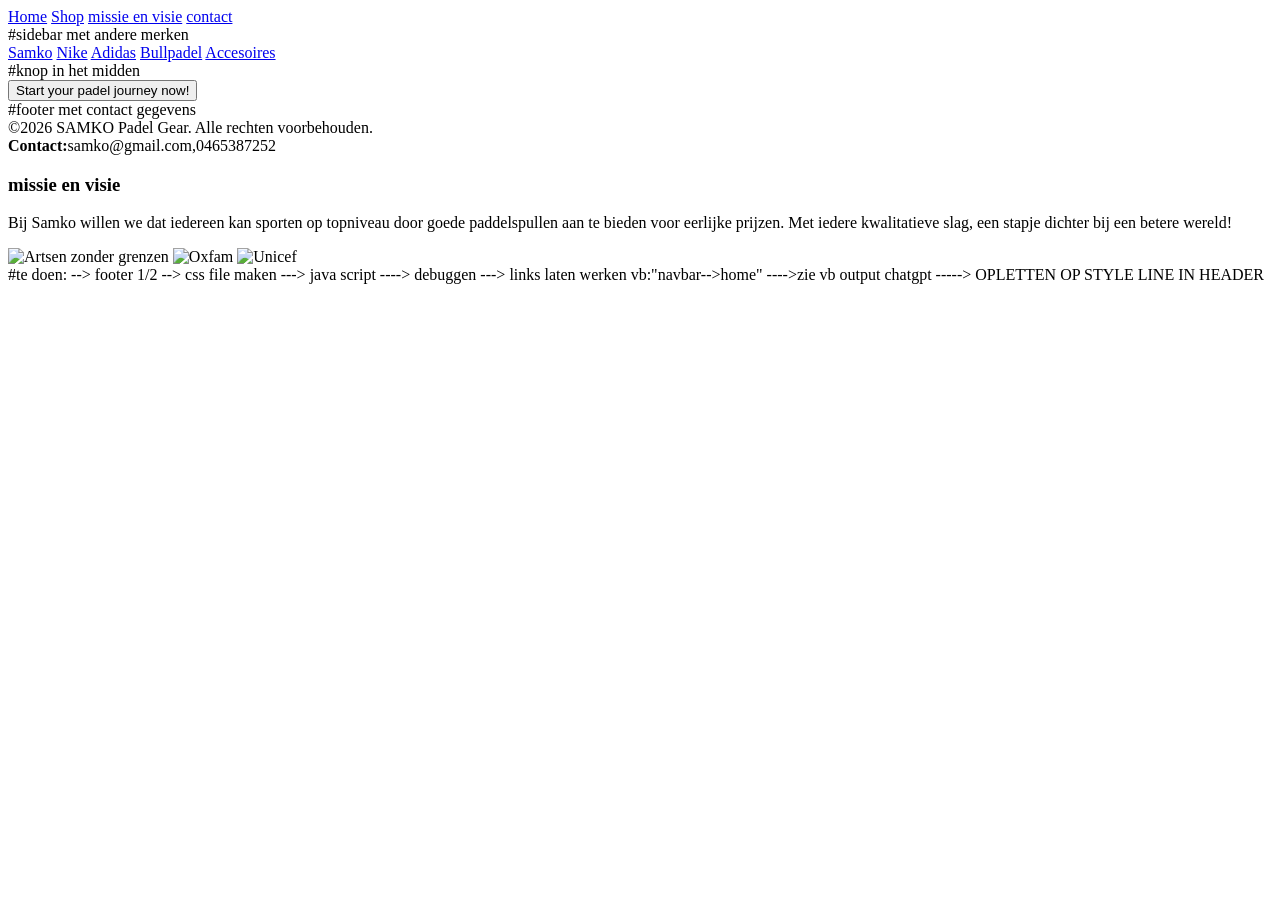
==== index.html @ ff6bcade "Rename SAMKO.HTML to index.html" ====
<!DOCTYPE html>
<html lang="nl">
<head>
    <meta charset="UTF-8">
    <title>Samko Padel</title>
    <link rel="stylesheet" href="eindprojectCSS.css">
</head>

<body>
    <header>
    <nav>
        <div class="navbar">
        <a href="/home">Home</a>
        <a href="/Shop">Shop</a>
        <a href="/missie en visie">missie en visie</a>
        <a href="/Contact">contact</a>
        </div>
    </nav>
    </header>

#sidebar met andere merken
        <main>
    <section>
        <aside class="aanbod_merken">
            <a href="/Samko">Samko</a>
            <a href="/Nike">Nike</a>
            <a href="/adidas">Adidas</a>
            <a href="/Bullpadel">Bullpadel</a>
            <a href="/accesoires">Accesoires</a>
        </aside>

#knop in het midden
        <div class="middenknop">
            <a href="shop">
                <button class="start-btn">Start your padel journey now!</button>
            </a>
        </div>
    </section>
        </main>

#footer met contact gegevens
    <footer class="footer">
        <div class="footer">
            &copy;2026 SAMKO Padel Gear. Alle rechten voorbehouden.
        </div>
        <div class="foot-contact"></div>
        <strong>Contact:</strong>samko@gmail.com,0465387252
        <h3>missie en visie</h3>
        <p>Bij Samko willen we dat iedereen kan sporten op topniveau door goede paddelspullen aan te bieden voor eerlijke prijzen. Met iedere kwalitatieve slag, een stapje dichter bij een betere wereld!</p>
        <img src="https://www.strijen.info/wp-content/uploads/2014/04/Logo-AzGjpg.jpeg" alt="Artsen zonder grenzen">
        <img src="https://logos-world.net/wp-content/uploads/2023/08/Oxfam-Logo.png" alt="Oxfam">
        <img src="https://logos-world.net/wp-content/uploads/2020/10/UNICEF-Logo.png" alt="Unicef">
    </footer>
</body>
</html>
#te doen: --> footer 1/2
          --> css file maken
        ---> java script
        ----> debuggen
        ---> links laten werken vb:"navbar-->home"
        ---->zie vb output chatgpt
        -----> OPLETTEN OP STYLE LINE IN HEADER
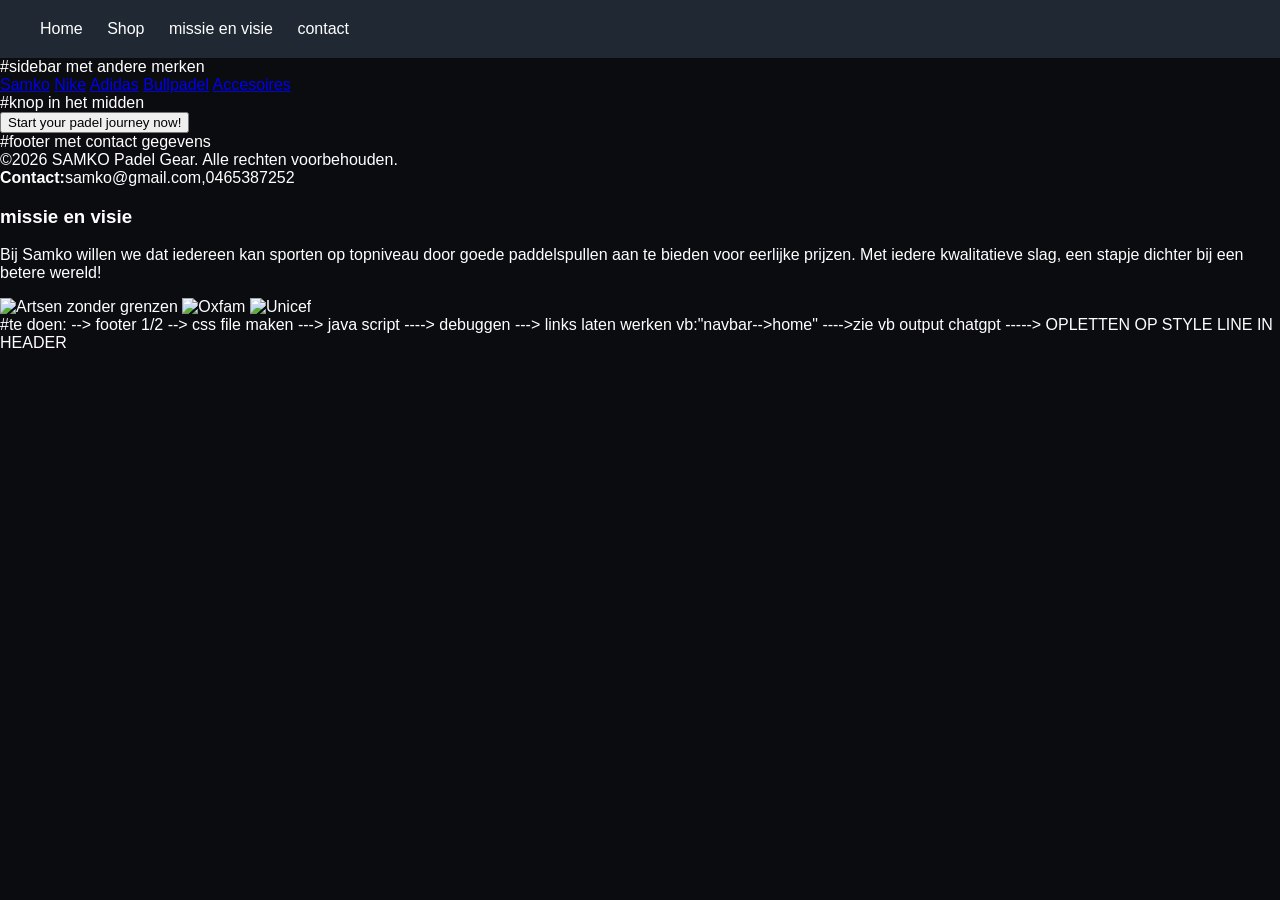
==== commit d4f46c19: "Update index.html" ====
--- a/index.html
+++ b/index.html
@@ -3,7 +3,7 @@
 <head>
     <meta charset="UTF-8">
     <title>Samko Padel</title>
-    <link rel="stylesheet" href="eindprojectCSS.css">
+    <link rel="stylesheet" href="style.css">
 </head>
 
 <body>
@@ -47,9 +47,9 @@
         <strong>Contact:</strong>samko@gmail.com,0465387252
         <h3>missie en visie</h3>
         <p>Bij Samko willen we dat iedereen kan sporten op topniveau door goede paddelspullen aan te bieden voor eerlijke prijzen. Met iedere kwalitatieve slag, een stapje dichter bij een betere wereld!</p>
-        <img src="https://www.strijen.info/wp-content/uploads/2014/04/Logo-AzGjpg.jpeg" alt="Artsen zonder grenzen">
-        <img src="https://logos-world.net/wp-content/uploads/2023/08/Oxfam-Logo.png" alt="Oxfam">
-        <img src="https://logos-world.net/wp-content/uploads/2020/10/UNICEF-Logo.png" alt="Unicef">
+        <img src="artsen zonder grenzen.png" alt="Artsen zonder grenzen">
+        <img src="Oxfam.png" alt="Oxfam">
+        <img src="Logo_of_UNICEF_(cropped).png" alt="Unicef">
     </footer>
 </body>
 </html>
--- a/style.css
+++ b/style.css
@@ -0,0 +1,32 @@
+/* Dit maakt de achtergrond donker zoals op de foto */
+body {
+    background-color: #0b0c10;
+    color: white;
+    font-family: Arial, sans-serif;
+    margin: 0;
+}
+
+/* Dit zorgt dat de menubalk netjes naast elkaar staat */
+header {
+    display: flex;
+    justify-content: space-between;
+    align-items: center;
+    padding: 20px;
+    background-color: #1f2833;
+}
+
+header nav a {
+    color: white;
+    text-decoration: none;
+    margin-left: 20px;
+}
+
+/* Dit maakt een mooie groene knop */
+.btn-green {
+    background-color: #45a29e;
+    color: white;
+    padding: 10px 20px;
+    text-decoration: none;
+    border-radius: 5px;
+    display: inline-block;
+}
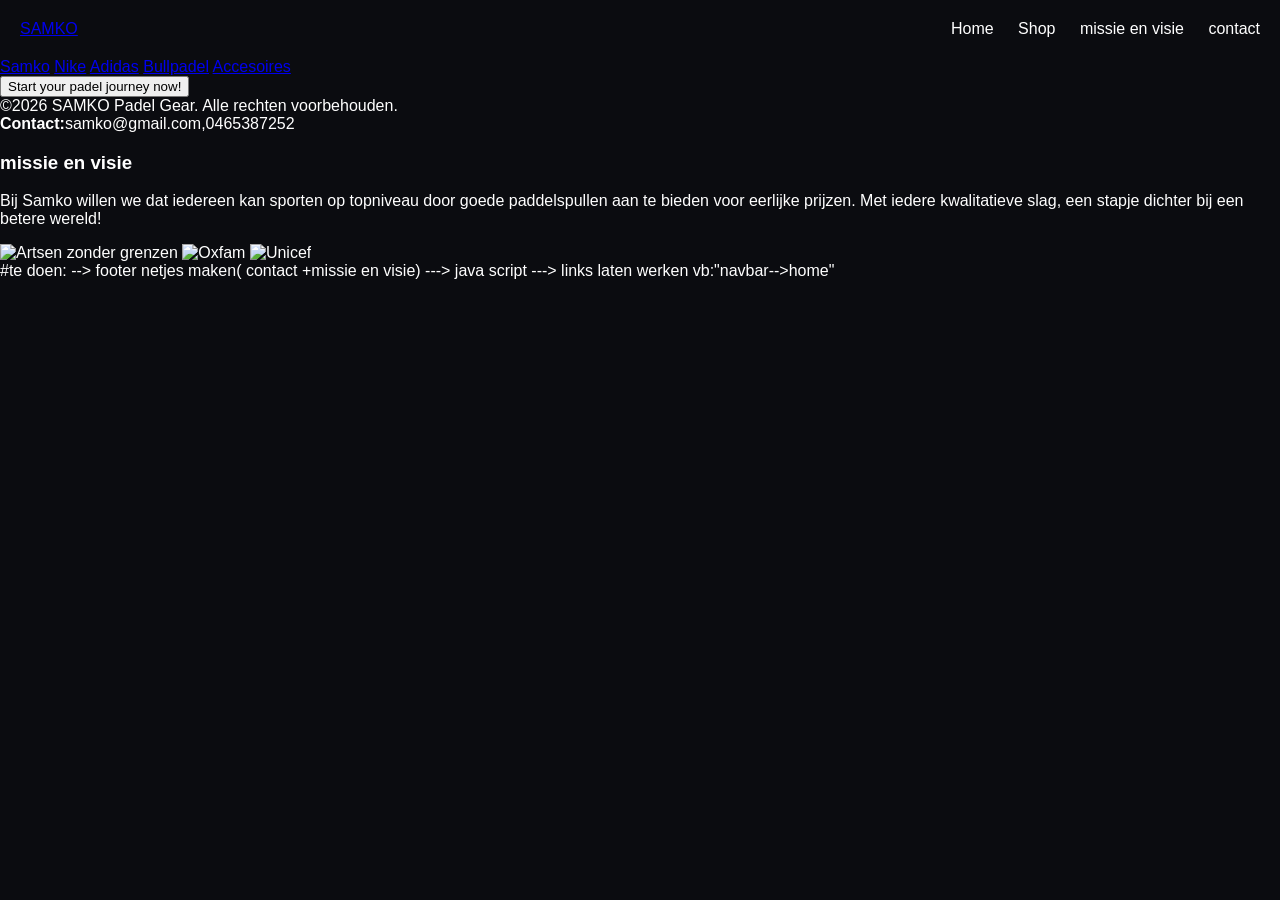
==== commit c677093b: "Update index.html" ====
--- a/index.html
+++ b/index.html
@@ -8,6 +8,10 @@
 
 <body>
     <header>
+        <div class="logo">
+            <a href="/home">SAMKO</a>
+        </div>
+
     <nav>
         <div class="navbar">
         <a href="/home">Home</a>
@@ -18,27 +22,24 @@
     </nav>
     </header>
 
-#sidebar met andere merken
+
         <main>
-    <section>
-        <aside class="aanbod_merken">
-            <a href="/Samko">Samko</a>
-            <a href="/Nike">Nike</a>
-            <a href="/adidas">Adidas</a>
-            <a href="/Bullpadel">Bullpadel</a>
-            <a href="/accesoires">Accesoires</a>
-        </aside>
+    <aside class="aanbod_merken">
+        <a href="/Samko">Samko</a>
+        <a href="/Nike">Nike</a>
+        <a href="/adidas">Adidas</a>
+        <a href="/Bullpadel">Bullpadel</a>
+        <a href="/accesoires">Accesoires</a>
+    </aside>
 
-#knop in het midden
-        <div class="middenknop">
-            <a href="shop">
-                <button class="start-btn">Start your padel journey now!</button>
-            </a>
-        </div>
-    </section>
-        </main>
+    <div class="middenknop">
+        <a href="shop">
+            <button class="start-btn">Start your padel journey now!</button>
+        </a>
+    </div>
+</main>
 
-#footer met contact gegevens
+
     <footer class="footer">
         <div class="footer">
             &copy;2026 SAMKO Padel Gear. Alle rechten voorbehouden.
@@ -53,10 +54,6 @@
     </footer>
 </body>
 </html>
-#te doen: --> footer 1/2
-          --> css file maken
+#te doen: --> footer netjes maken( contact +missie en visie)
         ---> java script
-        ----> debuggen
         ---> links laten werken vb:"navbar-->home"
-        ---->zie vb output chatgpt
-        -----> OPLETTEN OP STYLE LINE IN HEADER
--- a/style.css
+++ b/style.css
@@ -1,3 +1,4 @@
+/* Dit maakt de achtergrond donker zoals op de foto */
 /* Dit maakt de achtergrond donker zoals op de foto */
 body {
     background-color: #0b0c10;
@@ -12,21 +13,33 @@
     justify-content: space-between;
     align-items: center;
     padding: 20px;
-    background-color: #1f2833;
+    background-image: url("logo-startup.png");
+    background-size:cover;
+    background-position: center;
+    background-repeat: no-repeat;
 }
 
 header nav a {
     color: white;
     text-decoration: none;
     margin-left: 20px;
+    
+
 }
 
 /* Dit maakt een mooie groene knop */
 .btn-green {
     background-color: #45a29e;
     color: white;
-    padding: 10px 20px;
+    padding: 50px 500px;
     text-decoration: none;
     border-radius: 5px;
     display: inline-block;
+    button-position: center;
 }
+.middenknop{
+    font:Amasis MT Pro Black;
+    color:#99cc33
+    button-position:center;
+}
+    
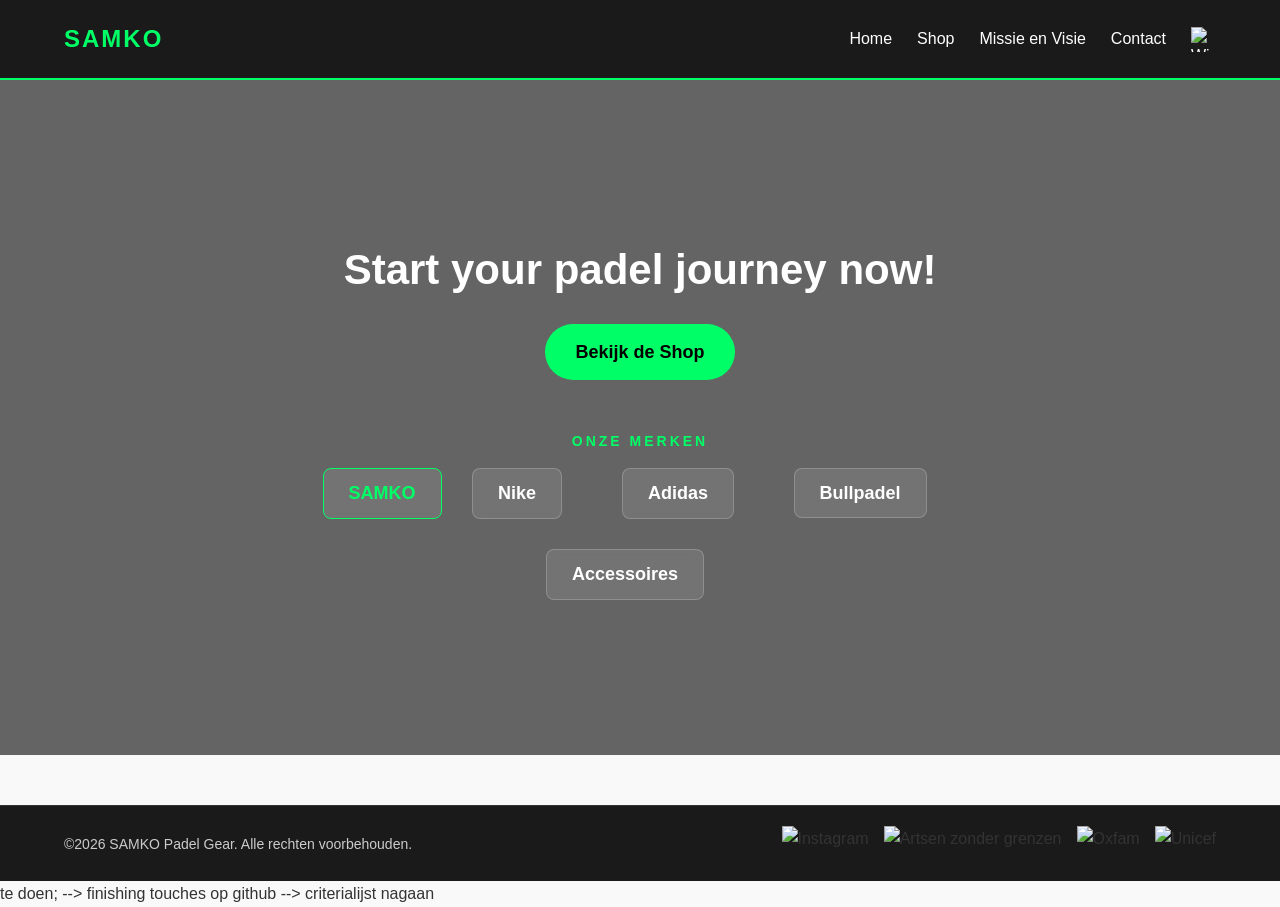
==== commit bb052579: "Update index.html" ====
--- a/index.html
+++ b/index.html
@@ -2,58 +2,71 @@
 <html lang="nl">
 <head>
     <meta charset="UTF-8">
-    <title>Samko Padel</title>
+    <title>SAMKO Padel Gear - Home</title>
     <link rel="stylesheet" href="style.css">
 </head>
+<body>
 
-<body>
     <header>
         <div class="logo">
-            <a href="/home">SAMKO</a>
+            <a href="index.html">SAMKO</a>
         </div>
-
-    <nav>
-        <div class="navbar">
-        <a href="/home">Home</a>
-        <a href="/Shop">Shop</a>
-        <a href="/missie en visie">missie en visie</a>
-        <a href="/Contact">contact</a>
-        </div>
-    </nav>
+        <nav>
+            <div class="navbar">
+                <a href="index.html">Home</a>
+                <a href="Shop.html">Shop</a>
+                <a href="missievisie.html">Missie en Visie</a>
+                <a href="contact.html">Contact</a>
+                <a href="winkelwagen.html" class="cart-icon">
+                    <img src="shopping-cart-wit.png" alt="Winkelwagen">
+                </a>
+            </div>
+        </nav>
     </header>
 
-
-        <main>
-    <aside class="aanbod_merken">
-        <a href="/Samko">Samko</a>
-        <a href="/Nike">Nike</a>
-        <a href="/adidas">Adidas</a>
-        <a href="/Bullpadel">Bullpadel</a>
-        <a href="/accesoires">Accesoires</a>
-    </aside>
-
-    <div class="middenknop">
-        <a href="shop">
-            <button class="start-btn">Start your padel journey now!</button>
-        </a>
-    </div>
-</main>
-
+    <main class="hero-section">
+        <h1>Start your padel journey now!</h1>
+        <a href="Shop.html" class="hero-btn">Bekijk de Shop</a>
+        <div class="brands-container">
+            <p class="brands-title">Onze Merken</p>
+            <div class="brands-grid">
+                <div class="brand-item" style="border-color: #00ff66; color: #00ff66;">SAMKO</div>
+                <div class="brand-item">Nike</div>
+                    <a href="Shop.html"></a>
+                <div class="brand-item">Adidas</div>
+                    <a href="Shop.html"></a>
+                <div class="brand-item">Bullpadel</div>
+                    <a href="Shop.html"></a>
+                <div class="brand-item">Accessoires</div>
+                    <a href="Shop.html"></a>
+            </div>
+        </div>
+    </main>
 
     <footer class="footer">
-        <div class="footer">
+        <div class="footer-copyright">
             &copy;2026 SAMKO Padel Gear. Alle rechten voorbehouden.
         </div>
-        <div class="foot-contact"></div>
-        <strong>Contact:</strong>samko@gmail.com,0465387252
-        <h3>missie en visie</h3>
-        <p>Bij Samko willen we dat iedereen kan sporten op topniveau door goede paddelspullen aan te bieden voor eerlijke prijzen. Met iedere kwalitatieve slag, een stapje dichter bij een betere wereld!</p>
-        <img src="artsen zonder grenzen.png" alt="Artsen zonder grenzen">
-        <img src="Oxfam.png" alt="Oxfam">
-        <img src="Logo_of_UNICEF_(cropped).png" alt="Unicef">
+        <div class="footer-logos">
+            <a href="https://www.instagram.com/samkopdl/">
+                <img src="logo_insta.png" alt="Instagram">
+            </a>
+            <img src="artsen zonder grenzen.png" alt="Artsen zonder grenzen">
+            <img src="Oxfam.png" alt="Oxfam">
+            <img src="Logo_of_UNICEF_(cropped).png" alt="Unicef">
+        </div>
     </footer>
+    <div id="cookie-banner" class="cookie-popup">
+        <span>Deze website gebruikt cookies om jouw padel-ervaring te verbeteren.</span>
+        <div class="cookie-buttons">
+            <button id="accept-cookies" class="cookie-btn accept">Accepteren</button>
+            <button id="reject-cookies" class="cookie-btn reject">Weigeren</button>
+        </div>
+    </div>
+
+    <script src="script.js"></script>
 </body>
 </html>
-#te doen: --> footer netjes maken( contact +missie en visie)
-        ---> java script
-        ---> links laten werken vb:"navbar-->home"
+        te doen;
+            --> finishing touches op github
+            --> criterialijst nagaan
--- a/style.css
+++ b/style.css
@@ -1,45 +1,418 @@
-/* Dit maakt de achtergrond donker zoals op de foto */
-/* Dit maakt de achtergrond donker zoals op de foto */
+* {
+    margin: 0;
+    padding: 0;
+    box-sizing: border-box;
+}
+
 body {
-    background-color: #0b0c10;
-    color: white;
-    font-family: Arial, sans-serif;
-    margin: 0;
-}
-
-/* Dit zorgt dat de menubalk netjes naast elkaar staat */
+    font-family: 'Arial', sans-serif;
+    background-color: #f9f9f9;
+    color: #333;
+    line-height: 1.6;
+}
+
+a {
+    text-decoration: none;
+    color: inherit;
+}
+
+/* --------------------------------------------------------------------------
+   2. BOVENBALK & NAVIGATIE (Header)
+   -------------------------------------------------------------------------- */
 header {
+    background-color: #1a1a1a;
+    color: #fff;
     display: flex;
     justify-content: space-between;
     align-items: center;
-    padding: 20px;
-    background-image: url("logo-startup.png");
-    background-size:cover;
+    padding: 20px 5%;
+    position: sticky;
+    top: 0;
+    z-index: 1000;
+    border-bottom: 2px solid #00ff66;
+}
+
+/* Het krachtige SAMKO logo */
+header .logo a {
+    font-size: 24px;
+    font-weight: 900;
+    color: #00ff66;
+    letter-spacing: 2px;
+    font-family: 'Arial Black', Impact, sans-serif;
+    transition: text-shadow 0.3s ease, color 0.3s ease; /* Vloeiende overgang voor de gloed */
+}
+
+/* DE LOGO-GLOED: Licht intens groen op als je eroverheen zweeft */
+header .logo a:hover {
+    color: #fff;
+    text-shadow: 0 0 10px #00ff66, 0 0 20px #00ff66, 0 0 30px #00cc55;
+}
+
+.navbar {
+    display: flex;
+    align-items: center;
+    gap: 25px;
+}
+
+.navbar a {
+    color: #fff;
+    font-size: 16px;
+    font-weight: 500;
+    transition: color 0.3s ease;
+}
+
+.navbar a:hover {
+    color: #00ff66;
+}
+
+/* Winkelwagen icoon styling */
+.cart-icon img {
+    display: block;
+    height: 25px;
+    width: 25px;
+    object-fit: contain;
+    transition: transform 0.2s ease;
+}
+
+.cart-icon:hover img {
+    transform: scale(1.1);
+}
+
+/* --------------------------------------------------------------------------
+   3. HOMEPAGE HERO (Achtergrond met speler)
+   -------------------------------------------------------------------------- */
+.hero-section {
+    background-image: linear-gradient(rgba(0, 0, 0, 0.6), rgba(0, 0, 0, 0.6)), url('padel_foto.png'); 
+    background-size: cover;
     background-position: center;
     background-repeat: no-repeat;
-}
-
-header nav a {
+    height: 75vh;
+    display: flex;
+    flex-direction: column;
+    justify-content: center;
+    align-items: center;
+    text-align: center;
+    color: #fff;
+    padding: 0 20px;
+}
+
+.hero-section h1 {
+    font-size: 42px;
+    margin-bottom: 20px;
+    font-weight: bold;
+}
+
+.hero-btn {
+    background-color: #00ff66;
+    color: #000;
+    padding: 14px 30px;
+    font-size: 18px;
+    font-weight: bold;
+    border-radius: 50px;
+    border: none;
+    cursor: pointer;
+    transition: background-color 0.3s, transform 0.2s;
+    display: inline-block;
+}
+
+.hero-btn:hover {
+    background-color: #00cc55;
+    transform: scale(1.05);
+}
+
+/* --------------------------------------------------------------------------
+   4. CONTACT PAGINA STYLING (Nieuw extern)
+   -------------------------------------------------------------------------- */
+.contact-container {
+    padding: 60px 10%;
+    min-height: 70vh;
+    background-color: #f4f4f4;
+}
+
+.contact-container h1 {
+    font-size: 36px;
+    margin-bottom: 30px;
+    color: #1a1a1a;
+}
+
+.contact-card {
+    background: white;
+    padding: 30px;
+    border-radius: 12px;
+    box-shadow: 0 4px 15px rgba(0,0,0,0.05);
+    max-width: 400px;
+}
+
+.contact-card p {
+    font-size: 18px;
+    color: #333;
+}
+
+.contact-card p:first-child {
+    margin-bottom: 15px;
+}
+
+/* --------------------------------------------------------------------------
+   5. DE WINKEL (Shop Layout & Producten)
+   -------------------------------------------------------------------------- */
+main.shop-container {
+    display: block;             
+    background-image: none !important; 
+    background-color: #f4f4f4 !important; 
+    min-height: 100vh;
+    padding: 40px 5%;
+}
+
+.shop-container h2 {
+    border-bottom: 2px solid #00ff66;
+    padding-bottom: 10px;
+    margin-top: 40px;
+    margin-bottom: 20px;
+    color: #222;
+    font-size: 26px;
+}
+
+.product-grid {
+    display: grid;
+    grid-template-columns: repeat(auto-fit, minmax(250px, 1fr));
+    gap: 30px;
+    margin-bottom: 40px;
+}
+
+.product-card {
+    background-color: #fff;
+    border-radius: 12px;
+    padding: 20px;
+    text-align: center;
+    box-shadow: 0 4px 15px rgba(0, 0, 0, 0.05);
+    transition: transform 0.3s, box-shadow 0.3s;
+    display: flex;
+    flex-direction: column;
+    justify-content: space-between;
+    align-items: center;
+}
+
+.product-card:hover {
+    transform: translateY(-5px); 
+    box-shadow: 0 8px 25px rgba(0, 0, 0, 0.1);
+}
+
+.product-card img {
+    max-height: 150px;
+    width: auto;
+    object-fit: contain;
+    margin-bottom: 15px;
+}
+
+.product-card h3 {
+    font-size: 18px;
+    margin-bottom: 10px;
+    color: #222;
+}
+
+.product-card .price {
+    font-size: 20px;
+    font-weight: bold;
+    margin-bottom: 15px;
+    color: #1a1a1a;
+}
+
+.buy-btn {
+    background-color: #00ff66;
+    color: #000;
+    border: none;
+    padding: 12px 20px;
+    font-size: 15px;
+    font-weight: bold;
+    border-radius: 25px;
+    cursor: pointer;
+    width: 100%;
+    transition: background-color 0.2s;
+}
+
+.buy-btn:hover {
+    background-color: #00cc55;
+}
+
+/* --------------------------------------------------------------------------
+   6. DE ONDERKANT (Footer met Goede Doelen)
+   -------------------------------------------------------------------------- */
+.footer {
+    background-color: #1a1a1a !important;
+    padding: 20px 5% !important;
+    margin-top: 50px !important;
+    border-top: 1px solid #333 !important;
+    display: flex !important;
+    justify-content: space-between !important;
+    align-items: center !important;
+    flex-wrap: wrap !important;
+    width: 100% !important;
+    box-sizing: border-box !important;
+}
+
+.footer-copyright {
+    color: #ccc !important;
+    font-size: 14px !important;
+    font-family: Arial, sans-serif !important;
+}
+
+.footer-logos {
+    display: flex !important;
+    align-items: center !important;
+    gap: 15px !important;
+}
+
+.footer-logos img, 
+.footer-logos a img {
+    height: 35px !important;
+    max-height: 35px !important;
+    width: auto !important;
+    display: block !important;
+}
+/* --------------------------------------------------------------------------
+   7. HOMEPAGE MERKENBALK 
+   -------------------------------------------------------------------------- */
+.brands-container {
+    margin-top: 50px;
+    width: 100%;
+    max-width: 800px;
+    padding: 0 20px;
+}
+
+.brands-title {
+    font-size: 14px;
+    text-transform: uppercase;
+    letter-spacing: 3px;
+    color: #00ff66; /* SAMKO Groen */
+    margin-bottom: 15px;
+    font-weight: bold;
+}
+
+.brands-grid {
+    display: flex;
+    justify-content: center;
+    align-items: center;
+    gap: 30px;
+    flex-wrap: wrap; /* Zorgt dat het op telefoons netjes onder elkaar springt */
+}
+
+.brand-item {
+    background: rgba(255, 255, 255, 0.1); /* Transparant wit achtergrondje */
+    backdrop-filter: blur(5px);
+    color: #fff;
+    padding: 10px 25px;
+    font-size: 18px;
+    font-weight: bold;
+    border-radius: 8px;
+    border: 1px solid rgba(255, 255, 255, 0.2);
+    transition: transform 0.3s ease, border-color 0.3s ease;
+}
+
+/* Subtiel effect als je over een merk heen hoovert */
+.brand-item:hover {
+    transform: translateY(-3px);
+    border-color: #00ff66;
+    color: #00ff66;
+}
+
+/* --------------------------------------------------------------------------
+   8. WINKELWAGEN PAGINA & COOKIE BANNER 
+   -------------------------------------------------------------------------- */
+.cart-page-container {
+    background-color: #f9f9f9;
+    min-height: 70vh;
+    padding: 40px 5%;
+}
+
+.cart-page-container h2 {
+    color: #222;
+    border-bottom: 2px solid #00ff66;
+    padding-bottom: 10px;
+    font-size: 26px;
+    margin-bottom: 20px;
+}
+
+#mijn-winkelmand-lijst {
+    color: #333;
+    font-size: 20px;
+    margin: 30px 0;
+    list-style: none;
+    padding: 0;
+    font-weight: bold;
+}
+
+#mijn-winkelmand-lijst li {
+    padding: 12px 0;
+    border-bottom: 1px dashed #e0e0e0;
+}
+
+.checkout-box-container {
+    display: flex;
+    justify-content: flex-start;
+    margin-top: 20px;
+}
+
+.checkout-card {
+    background: white;
+    padding: 25px;
+    border-radius: 10px;
+    box-shadow: 0 4px 10px rgba(0,0,0,0.05);
+    width: 300px;
+    color: #333;
+}
+
+.total-price-text {
+    display: flex;
+    justify-content: space-between;
+    font-size: 18px;
+    margin-bottom: 15px;
+}
+
+.checkout-btn {
+    width: 100%;
+    border-radius: 25px;
+}
+
+/* Strakke Cookie Banner look */
+.cookie-popup {
+    background-color: #1a1a1a;
+    padding: 15px;
+    position: fixed;
+    bottom: 0;
+    left: 0;
+    width: 100%;
+    border-top: 2px solid #00ff66;
+    text-align: center;
+    z-index: 9999;
     color: white;
-    text-decoration: none;
-    margin-left: 20px;
-    
-
-}
-
-/* Dit maakt een mooie groene knop */
-.btn-green {
-    background-color: #45a29e;
+    display: none; /* Wordt aangestuurd via script.js */
+}
+
+.cookie-buttons {
+    display: inline-block;
+    margin-left: 15px;
+}
+
+.cookie-btn {
+    border: none;
+    padding: 8px 15px;
+    border-radius: 5px;
+    cursor: pointer;
+    font-weight: bold;
+    margin-left: 10px;
+    transition: opacity 0.2s ease;
+}
+
+.cookie-btn:hover {
+    opacity: 0.9;
+}
+
+.cookie-btn.accept {
+    background-color: #00ff66;
+    color: black;
+}
+
+.cookie-btn.reject {
+    background-color: #ff3333;
     color: white;
-    padding: 50px 500px;
-    text-decoration: none;
-    border-radius: 5px;
-    display: inline-block;
-    button-position: center;
-}
-.middenknop{
-    font:Amasis MT Pro Black;
-    color:#99cc33
-    button-position:center;
-}
-    
+}
